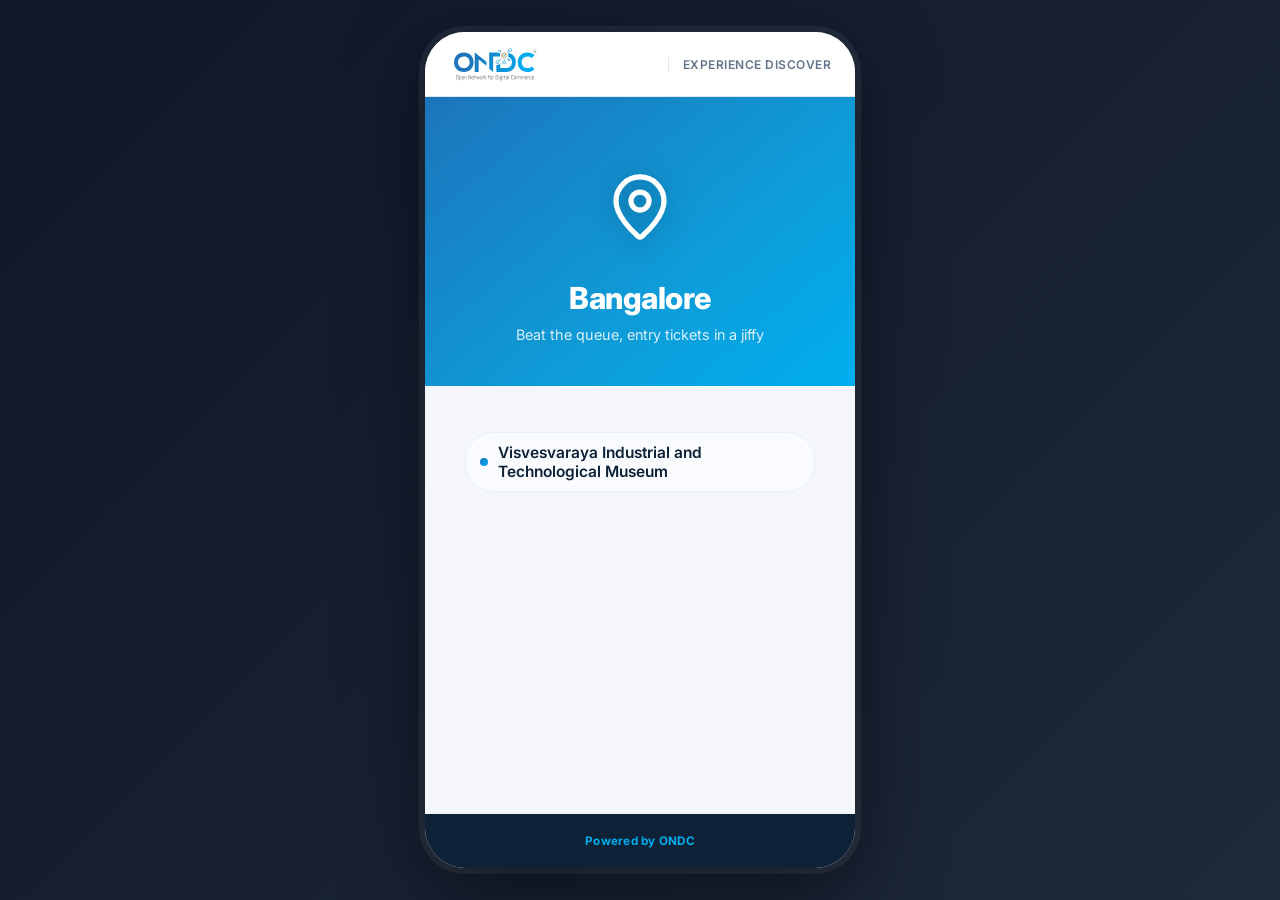
==== bangalore/index.html @ 2969961c "Add ONDC Experience QR landing pages Static, JSON-driven site: city → experience → buyer-app pages, " ====
<!DOCTYPE html>
<html lang="en">
  <head>
    <meta charset="UTF-8" />
    <meta name="viewport" content="width=device-width, initial-scale=1.0" />
    <meta name="theme-color" content="#1c75bc" />
    <meta
      name="description"
      content="Discover ONDC buyer apps for top experiences and attractions in Bangalore."
    />
    <meta
      property="og:title"
      content="Experience Discover — Bangalore | ONDC"
    />
    <meta
      property="og:description"
      content="Discover ONDC buyer apps for top experiences and attractions in Bangalore."
    />
    <meta property="og:type" content="website" />
    <link rel="icon" type="image/svg+xml" href="/public/ondc-logo.svg" />
    <link rel="preconnect" href="https://fonts.googleapis.com" />
    <link rel="preconnect" href="https://fonts.gstatic.com" crossorigin />
    <link
      rel="stylesheet"
      href="https://fonts.googleapis.com/css2?family=Inter:wght@400;500;600;700;800&display=swap"
    />
    <title>Experience Discover — Bangalore | ONDC</title>

    <!-- Google tag (gtag.js) -->
    <script
      async
      src="https://www.googletagmanager.com/gtag/js?id=G-17W29WN58K"
    ></script>
    <script src="/public/app.js"></script>

    <style>
      *,
      *::before,
      *::after {
        box-sizing: border-box;
        margin: 0;
        padding: 0;
      }

      body {
        font-family: "Inter", -apple-system, BlinkMacSystemFont, "Segoe UI",
          system-ui, sans-serif;
        background: linear-gradient(135deg, #0f172a 0%, #1e293b 100%);
        color: #1e293b;
        min-height: 100dvh;
        display: flex;
        justify-content: center;
        align-items: flex-start;
        padding: 32px 16px;
        -webkit-font-smoothing: antialiased;
        -moz-osx-font-smoothing: grayscale;
        touch-action: manipulation;
        -webkit-tap-highlight-color: transparent;
      }

      /* ── Layout ── */
      .app-root {
        width: 100%;
        max-width: 430px;
        min-height: calc(100dvh - 64px);
        background: #f4f6f9;
        border-radius: 40px;
        overflow: clip;
        box-shadow: 0 0 0 6px rgba(255, 255, 255, 0.06),
          0 24px 80px rgba(0, 0, 0, 0.55);
        display: flex;
        flex-direction: column;
      }

      /* ── Navbar ── */
      .ondc-navbar {
        width: 100%;
        background: #fff;
        border-bottom: 1px solid #e2e8f0;
        box-shadow: 0 1px 6px rgba(0, 0, 0, 0.06);
        position: sticky;
        top: 0;
        z-index: 100;
      }

      .ondc-navbar-inner {
        max-width: 580px;
        margin: 0 auto;
        height: 64px;
        padding: 0 16px;
        display: flex;
        align-items: center;
        justify-content: space-between;
      }

      .ondc-logo {
        display: flex;
        align-items: center;
        text-decoration: none;
        flex-shrink: 0;
      }

      .ondc-logo-img {
        height: 44px;
        width: auto;
        display: block;
      }

      .ondc-navbar-product {
        font-size: 0.75rem;
        font-weight: 600;
        color: #64748b;
        letter-spacing: 0.04em;
        text-transform: uppercase;
        border-left: 1.5px solid #e2e8f0;
        padding-left: 14px;
      }

      /* ── Hero header ── */
      .header {
        width: 100%;
        background: linear-gradient(
          140deg,
          #1c75bc 0%,
          #0e9cd8 60%,
          #00aeef 100%
        );
        padding: 20px 16px 20px;
        display: flex;
        justify-content: center;
      }

      .header-hero {
        max-width: 580px;
        width: 100%;
        display: flex;
        flex-direction: column;
        align-items: center;
        gap: 12px;
        text-align: center;
      }

      .header-logo {
        width: 108px;
        height: 108px;
        display: flex;
        align-items: center;
        justify-content: center;
      }

      .header-logo.has-photo {
        width: auto;
        height: 60px;
        max-width: 220px;
      }

      .experience-icon-svg {
        width: 60px;
        height: 60px;
        filter: drop-shadow(0 4px 12px rgba(0, 0, 0, 0.25));
        stroke: #fff;
      }

      .venue-photo {
        display: block;
        max-width: 100%;
        max-height: 100%;
        width: auto;
        height: auto;
        object-fit: contain;
        border-radius: 12px;
        border: 3px solid rgba(255, 255, 255, 0.55);
        box-shadow: 0 8px 24px rgba(0, 0, 0, 0.35);
      }

      .header-text {
        display: flex;
        flex-direction: column;
        gap: 8px;
      }

      .header-title {
        font-size: 1.65rem;
        font-weight: 800;
        letter-spacing: -0.5px;
        color: #fff;
        line-height: 1.15;
      }

      .header-subtitle {
        font-size: 0.9rem;
        color: rgba(255, 255, 255, 0.85);
        font-weight: 400;
        line-height: 1.5;
      }

      /* ── Main content area ── */
      .app-content {
        flex: 1;
        display: flex;
        flex-direction: column;
        align-items: center;
        padding: 28px 16px calc(32px + env(safe-area-inset-bottom, 0px));
      }

      /* ── Seller / entity / city list ── */
      .seller-list {
        list-style: none;
        padding: 10px 0;
        width: 100%;
        max-width: 350px;
        display: flex;
        flex-direction: column;
        gap: 12px;
      }

      .seller-item a {
        display: flex;
        align-items: center;
        padding: 10px 14px;
        min-height: 48px;
        border-radius: 28px;
        text-decoration: none;
        color: #0d2137;
        font-weight: 600;
        font-size: 0.97rem;
        border: 1.5px solid #e8f0f8;
        background: #fafbff;
        transition: background 0.15s, border-color 0.15s, box-shadow 0.15s,
          transform 0.1s;
      }

      .seller-item a:hover {
        background: #eef4ff;
        border-color: #bad3f5;
        box-shadow: 0 4px 16px rgba(28, 117, 188, 0.13);
        transform: translateY(-1px);
      }

      .seller-item a:active {
        transform: translateY(0);
        background: #deeaff;
      }

      .seller-name {
        display: flex;
        align-items: center;
        gap: 10px;
      }

      .seller-dot {
        width: 8px;
        height: 8px;
        border-radius: 50%;
        background: linear-gradient(135deg, #1c75bc, #00aeef);
        flex-shrink: 0;
      }

      /* ── Coming soon (disabled) items ── */
      .seller-item--disabled {
        display: flex;
        align-items: center;
        justify-content: space-between;
        gap: 10px;
        padding: 10px 14px;
        min-height: 48px;
        border-radius: 28px;
        border: 1.5px dashed #dbe4ee;
        background: #eef1f5;
        color: #94a3b8;
        font-weight: 600;
        font-size: 0.97rem;
        cursor: default;
      }

      .seller-dot--soon {
        background: #cbd5e1;
      }

      .seller-soon-badge {
        flex-shrink: 0;
        font-size: 0.68rem;
        font-weight: 700;
        color: #94a3b8;
        background: #e2e8f0;
        padding: 3px 10px;
        border-radius: 999px;
        letter-spacing: 0.02em;
        white-space: nowrap;
      }

      /* ── Status (loading / error) ── */
      .status-wrap {
        width: 100%;
        max-width: 320px;
        display: flex;
        flex-direction: column;
        align-items: center;
        gap: 8px;
        padding: 40px 16px;
        text-align: center;
      }

      .status-title {
        font-size: 1rem;
        font-weight: 700;
        color: #0d2137;
      }

      .status-body {
        font-size: 0.85rem;
        color: #6b7280;
        line-height: 1.6;
        white-space: pre-line;
      }

      /* ── Footer ── */
      .app-footer {
        background: #0d2137;
        padding: 20px 16px calc(20px + env(safe-area-inset-bottom, 0px));
      }

      .app-footer-inner {
        max-width: 580px;
        margin: 0 auto;
        display: flex;
        align-items: center;
        justify-content: center;
        gap: 8px;
        font-size: 0.73rem;
        color: rgba(255, 255, 255, 0.5);
        letter-spacing: 0.025em;
        text-align: center;
      }

      .app-footer-brand {
        color: #00aeef;
        font-weight: 700;
        letter-spacing: 0.02em;
      }

      .app-footer-sep {
        color: rgba(255, 255, 255, 0.25);
      }

      /* ── Responsive ── */
      @media (min-width: 640px) {
        .ondc-navbar-inner {
          padding: 0 24px;
        }

        .header {
          padding: 48px 24px 40px;
        }

        .header-logo {
          width: 144px;
          height: 124px;
        }

        .header-logo.has-photo {
          height: 72px;
          max-width: 260px;
        }

        .experience-icon-svg {
          width: 72px;
          height: 72px;
        }

        .header-title {
          font-size: 1.9rem;
        }

        .app-content {
          padding: 36px 24px 48px;
        }
      }

      @media (max-width: 480px) {
        body {
          padding: 0;
          background: #f4f6f9;
          display: block;
        }
        .app-root {
          max-width: 100%;
          min-height: 100dvh;
          border-radius: 0;
          box-shadow: none;
        }
      }
    </style>
  </head>

  <body data-city="bangalore">
    <div class="app-root">
      <!-- Navbar -->
      <nav class="ondc-navbar" aria-label="ONDC">
        <div class="ondc-navbar-inner">
          <a
            class="ondc-logo"
            href="https://ondc.org"
            target="_blank"
            rel="noopener noreferrer"
            aria-label="ONDC – Open Network for Digital Commerce"
          >
            <img
              src="/public/ondc-logo.svg"
              alt="ONDC"
              class="ondc-logo-img"
              height="34"
            />
          </a>
          <span class="ondc-navbar-product">Experience Discover</span>
        </div>
      </nav>

      <!-- Hero header -->
      <header class="header">
        <div class="header-hero">
          <div class="header-logo" id="header-logo">
            <svg
              class="experience-icon-svg"
              viewBox="0 0 24 24"
              fill="none"
              stroke="currentColor"
              stroke-width="1.75"
              stroke-linecap="round"
              stroke-linejoin="round"
            >
              <path
                d="M20 10c0 4.993-5.539 10.193-7.399 11.799a1 1 0 0 1-1.202 0C9.539 20.193 4 14.993 4 10a8 8 0 0 1 16 0"
              />
              <circle cx="12" cy="10" r="3" />
            </svg>
          </div>
          <div class="header-text">
            <h1 class="header-title" id="page-title">Bangalore</h1>
            <p class="header-subtitle">
              Beat the queue, entry tickets in a jiffy
            </p>
          </div>
        </div>
      </header>

      <!-- Dynamic content, rendered from data/entities.json by public/app.js -->
      <main class="app-content" id="main-content">
        <div class="status-wrap">
          <p class="status-body">Loading experiences…</p>
        </div>
      </main>

      <!-- Footer -->
      <footer class="app-footer">
        <div class="app-footer-inner">
          <span class="app-footer-brand">Powered by ONDC</span>
        </div>
      </footer>
    </div>
  </body>
</html>
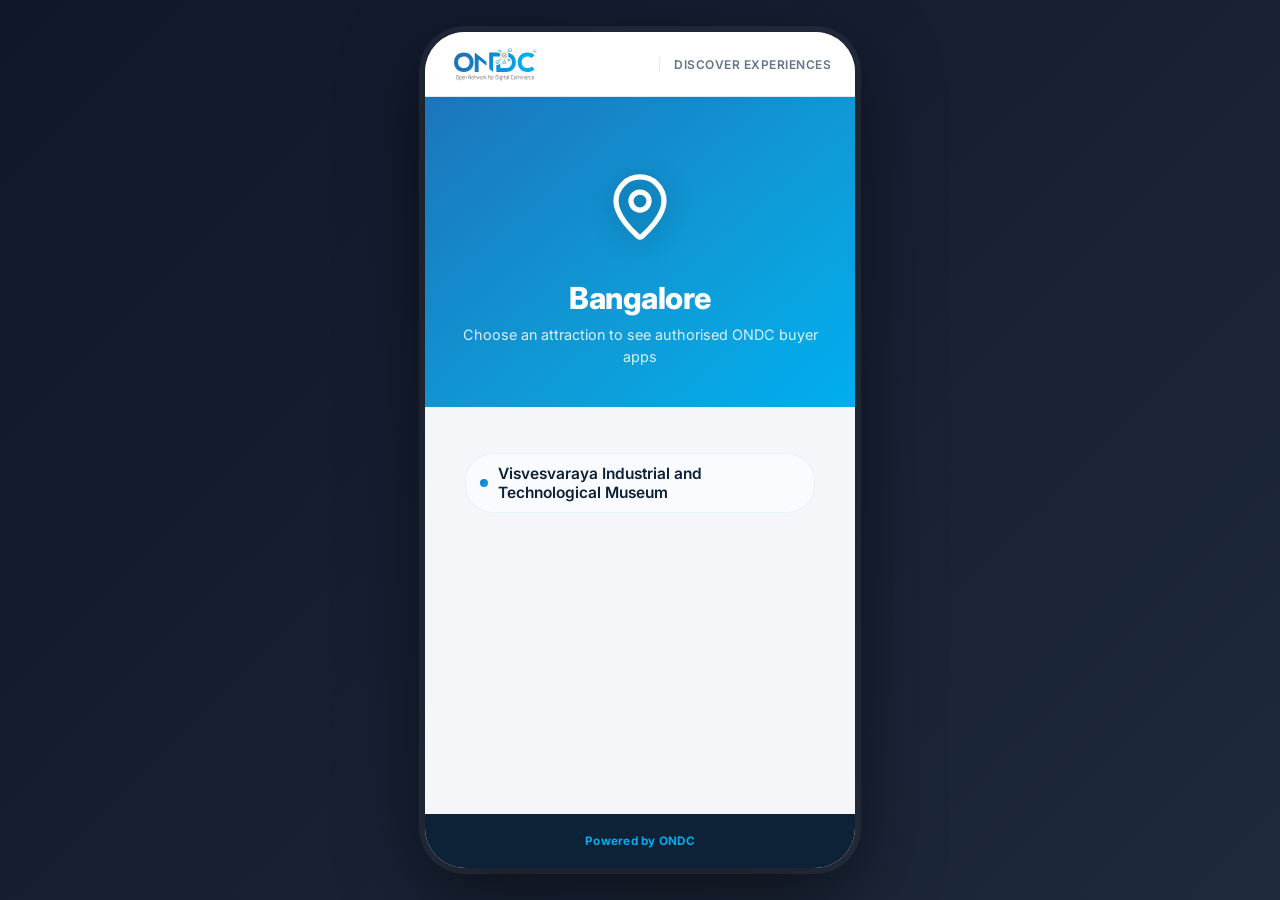
==== commit ed9f44c7: "Merge pull request #5 from ONDC-Official/revert-4-feat/generate-pages-from-entities-json Revert "fea" ====
--- a/bangalore/index.html
+++ b/bangalore/index.html
@@ -10,435 +10,43 @@
     />
     <meta
       property="og:title"
-      content="Experience Discover — Bangalore | ONDC"
+      content="Discover Experiences — Bangalore | ONDC"
     />
     <meta
       property="og:description"
       content="Discover ONDC buyer apps for top experiences and attractions in Bangalore."
     />
     <meta property="og:type" content="website" />
-    <link rel="icon" type="image/svg+xml" href="/public/ondc-logo.svg" />
+    <link rel="icon" type="image/png" href="/public/assets/favicon.png" />
     <link rel="preconnect" href="https://fonts.googleapis.com" />
     <link rel="preconnect" href="https://fonts.gstatic.com" crossorigin />
     <link
       rel="stylesheet"
       href="https://fonts.googleapis.com/css2?family=Inter:wght@400;500;600;700;800&display=swap"
     />
-    <title>Experience Discover — Bangalore | ONDC</title>
+    <link rel="stylesheet" href="/public/picker.css" />
+    <title>Discover Experiences — Bangalore | ONDC</title>
 
     <!-- Google tag (gtag.js) -->
     <script
       async
-      src="https://www.googletagmanager.com/gtag/js?id=G-17W29WN58K"
+      src="https://www.googletagmanager.com/gtag/js?id=G-X9LS4KMKBC"
     ></script>
-    <script src="/public/app.js"></script>
-
-    <style>
-      *,
-      *::before,
-      *::after {
-        box-sizing: border-box;
-        margin: 0;
-        padding: 0;
-      }
-
-      body {
-        font-family: "Inter", -apple-system, BlinkMacSystemFont, "Segoe UI",
-          system-ui, sans-serif;
-        background: linear-gradient(135deg, #0f172a 0%, #1e293b 100%);
-        color: #1e293b;
-        min-height: 100dvh;
-        display: flex;
-        justify-content: center;
-        align-items: flex-start;
-        padding: 32px 16px;
-        -webkit-font-smoothing: antialiased;
-        -moz-osx-font-smoothing: grayscale;
-        touch-action: manipulation;
-        -webkit-tap-highlight-color: transparent;
-      }
-
-      /* ── Layout ── */
-      .app-root {
-        width: 100%;
-        max-width: 430px;
-        min-height: calc(100dvh - 64px);
-        background: #f4f6f9;
-        border-radius: 40px;
-        overflow: clip;
-        box-shadow: 0 0 0 6px rgba(255, 255, 255, 0.06),
-          0 24px 80px rgba(0, 0, 0, 0.55);
-        display: flex;
-        flex-direction: column;
-      }
-
-      /* ── Navbar ── */
-      .ondc-navbar {
-        width: 100%;
-        background: #fff;
-        border-bottom: 1px solid #e2e8f0;
-        box-shadow: 0 1px 6px rgba(0, 0, 0, 0.06);
-        position: sticky;
-        top: 0;
-        z-index: 100;
-      }
-
-      .ondc-navbar-inner {
-        max-width: 580px;
-        margin: 0 auto;
-        height: 64px;
-        padding: 0 16px;
-        display: flex;
-        align-items: center;
-        justify-content: space-between;
-      }
-
-      .ondc-logo {
-        display: flex;
-        align-items: center;
-        text-decoration: none;
-        flex-shrink: 0;
-      }
-
-      .ondc-logo-img {
-        height: 44px;
-        width: auto;
-        display: block;
-      }
-
-      .ondc-navbar-product {
-        font-size: 0.75rem;
-        font-weight: 600;
-        color: #64748b;
-        letter-spacing: 0.04em;
-        text-transform: uppercase;
-        border-left: 1.5px solid #e2e8f0;
-        padding-left: 14px;
-      }
-
-      /* ── Hero header ── */
-      .header {
-        width: 100%;
-        background: linear-gradient(
-          140deg,
-          #1c75bc 0%,
-          #0e9cd8 60%,
-          #00aeef 100%
-        );
-        padding: 20px 16px 20px;
-        display: flex;
-        justify-content: center;
-      }
-
-      .header-hero {
-        max-width: 580px;
-        width: 100%;
-        display: flex;
-        flex-direction: column;
-        align-items: center;
-        gap: 12px;
-        text-align: center;
-      }
-
-      .header-logo {
-        width: 108px;
-        height: 108px;
-        display: flex;
-        align-items: center;
-        justify-content: center;
-      }
-
-      .header-logo.has-photo {
-        width: auto;
-        height: 60px;
-        max-width: 220px;
-      }
-
-      .experience-icon-svg {
-        width: 60px;
-        height: 60px;
-        filter: drop-shadow(0 4px 12px rgba(0, 0, 0, 0.25));
-        stroke: #fff;
-      }
-
-      .venue-photo {
-        display: block;
-        max-width: 100%;
-        max-height: 100%;
-        width: auto;
-        height: auto;
-        object-fit: contain;
-        border-radius: 12px;
-        border: 3px solid rgba(255, 255, 255, 0.55);
-        box-shadow: 0 8px 24px rgba(0, 0, 0, 0.35);
-      }
-
-      .header-text {
-        display: flex;
-        flex-direction: column;
-        gap: 8px;
-      }
-
-      .header-title {
-        font-size: 1.65rem;
-        font-weight: 800;
-        letter-spacing: -0.5px;
-        color: #fff;
-        line-height: 1.15;
-      }
-
-      .header-subtitle {
-        font-size: 0.9rem;
-        color: rgba(255, 255, 255, 0.85);
-        font-weight: 400;
-        line-height: 1.5;
-      }
-
-      /* ── Main content area ── */
-      .app-content {
-        flex: 1;
-        display: flex;
-        flex-direction: column;
-        align-items: center;
-        padding: 28px 16px calc(32px + env(safe-area-inset-bottom, 0px));
-      }
-
-      /* ── Seller / entity / city list ── */
-      .seller-list {
-        list-style: none;
-        padding: 10px 0;
-        width: 100%;
-        max-width: 350px;
-        display: flex;
-        flex-direction: column;
-        gap: 12px;
-      }
-
-      .seller-item a {
-        display: flex;
-        align-items: center;
-        padding: 10px 14px;
-        min-height: 48px;
-        border-radius: 28px;
-        text-decoration: none;
-        color: #0d2137;
-        font-weight: 600;
-        font-size: 0.97rem;
-        border: 1.5px solid #e8f0f8;
-        background: #fafbff;
-        transition: background 0.15s, border-color 0.15s, box-shadow 0.15s,
-          transform 0.1s;
-      }
-
-      .seller-item a:hover {
-        background: #eef4ff;
-        border-color: #bad3f5;
-        box-shadow: 0 4px 16px rgba(28, 117, 188, 0.13);
-        transform: translateY(-1px);
-      }
-
-      .seller-item a:active {
-        transform: translateY(0);
-        background: #deeaff;
-      }
-
-      .seller-name {
-        display: flex;
-        align-items: center;
-        gap: 10px;
-      }
-
-      .seller-dot {
-        width: 8px;
-        height: 8px;
-        border-radius: 50%;
-        background: linear-gradient(135deg, #1c75bc, #00aeef);
-        flex-shrink: 0;
-      }
-
-      /* ── Coming soon (disabled) items ── */
-      .seller-item--disabled {
-        display: flex;
-        align-items: center;
-        justify-content: space-between;
-        gap: 10px;
-        padding: 10px 14px;
-        min-height: 48px;
-        border-radius: 28px;
-        border: 1.5px dashed #dbe4ee;
-        background: #eef1f5;
-        color: #94a3b8;
-        font-weight: 600;
-        font-size: 0.97rem;
-        cursor: default;
-      }
-
-      .seller-dot--soon {
-        background: #cbd5e1;
-      }
-
-      .seller-soon-badge {
-        flex-shrink: 0;
-        font-size: 0.68rem;
-        font-weight: 700;
-        color: #94a3b8;
-        background: #e2e8f0;
-        padding: 3px 10px;
-        border-radius: 999px;
-        letter-spacing: 0.02em;
-        white-space: nowrap;
-      }
-
-      /* ── Status (loading / error) ── */
-      .status-wrap {
-        width: 100%;
-        max-width: 320px;
-        display: flex;
-        flex-direction: column;
-        align-items: center;
-        gap: 8px;
-        padding: 40px 16px;
-        text-align: center;
-      }
-
-      .status-title {
-        font-size: 1rem;
-        font-weight: 700;
-        color: #0d2137;
-      }
-
-      .status-body {
-        font-size: 0.85rem;
-        color: #6b7280;
-        line-height: 1.6;
-        white-space: pre-line;
-      }
-
-      /* ── Footer ── */
-      .app-footer {
-        background: #0d2137;
-        padding: 20px 16px calc(20px + env(safe-area-inset-bottom, 0px));
-      }
-
-      .app-footer-inner {
-        max-width: 580px;
-        margin: 0 auto;
-        display: flex;
-        align-items: center;
-        justify-content: center;
-        gap: 8px;
-        font-size: 0.73rem;
-        color: rgba(255, 255, 255, 0.5);
-        letter-spacing: 0.025em;
-        text-align: center;
-      }
-
-      .app-footer-brand {
-        color: #00aeef;
-        font-weight: 700;
-        letter-spacing: 0.02em;
-      }
-
-      .app-footer-sep {
-        color: rgba(255, 255, 255, 0.25);
-      }
-
-      /* ── Responsive ── */
-      @media (min-width: 640px) {
-        .ondc-navbar-inner {
-          padding: 0 24px;
-        }
-
-        .header {
-          padding: 48px 24px 40px;
-        }
-
-        .header-logo {
-          width: 144px;
-          height: 124px;
-        }
-
-        .header-logo.has-photo {
-          height: 72px;
-          max-width: 260px;
-        }
-
-        .experience-icon-svg {
-          width: 72px;
-          height: 72px;
-        }
-
-        .header-title {
-          font-size: 1.9rem;
-        }
-
-        .app-content {
-          padding: 36px 24px 48px;
-        }
-      }
-
-      @media (max-width: 480px) {
-        body {
-          padding: 0;
-          background: #f4f6f9;
-          display: block;
-        }
-        .app-root {
-          max-width: 100%;
-          min-height: 100dvh;
-          border-radius: 0;
-          box-shadow: none;
-        }
-      }
-    </style>
+    <script src="/public/app.js" defer></script>
   </head>
 
   <body data-city="bangalore">
     <div class="app-root">
-      <!-- Navbar -->
-      <nav class="ondc-navbar" aria-label="ONDC">
-        <div class="ondc-navbar-inner">
-          <a
-            class="ondc-logo"
-            href="https://ondc.org"
-            target="_blank"
-            rel="noopener noreferrer"
-            aria-label="ONDC – Open Network for Digital Commerce"
-          >
-            <img
-              src="/public/ondc-logo.svg"
-              alt="ONDC"
-              class="ondc-logo-img"
-              height="34"
-            />
-          </a>
-          <span class="ondc-navbar-product">Experience Discover</span>
-        </div>
-      </nav>
+      <div id="navbar-slot"></div>
 
       <!-- Hero header -->
       <header class="header">
         <div class="header-hero">
-          <div class="header-logo" id="header-logo">
-            <svg
-              class="experience-icon-svg"
-              viewBox="0 0 24 24"
-              fill="none"
-              stroke="currentColor"
-              stroke-width="1.75"
-              stroke-linecap="round"
-              stroke-linejoin="round"
-            >
-              <path
-                d="M20 10c0 4.993-5.539 10.193-7.399 11.799a1 1 0 0 1-1.202 0C9.539 20.193 4 14.993 4 10a8 8 0 0 1 16 0"
-              />
-              <circle cx="12" cy="10" r="3" />
-            </svg>
-          </div>
+          <div class="header-logo" id="header-logo"></div>
           <div class="header-text">
-            <h1 class="header-title" id="page-title">Bangalore</h1>
+            <h1 class="header-title" id="page-title">Bangalore Experiences</h1>
             <p class="header-subtitle">
-              Beat the queue, entry tickets in a jiffy
+              Choose an attraction to see authorised ONDC buyer apps
             </p>
           </div>
         </div>
@@ -451,12 +59,7 @@
         </div>
       </main>
 
-      <!-- Footer -->
-      <footer class="app-footer">
-        <div class="app-footer-inner">
-          <span class="app-footer-brand">Powered by ONDC</span>
-        </div>
-      </footer>
+      <div id="footer-slot"></div>
     </div>
   </body>
 </html>
--- a/public/picker.css
+++ b/public/picker.css
@@ -0,0 +1,323 @@
+*,
+*::before,
+*::after {
+  box-sizing: border-box;
+  margin: 0;
+  padding: 0;
+}
+
+body {
+  font-family: "Inter", -apple-system, BlinkMacSystemFont, "Segoe UI",
+    system-ui, sans-serif;
+  background: linear-gradient(135deg, #0f172a 0%, #1e293b 100%);
+  color: #1e293b;
+  min-height: 100dvh;
+  display: flex;
+  justify-content: center;
+  align-items: flex-start;
+  padding: 32px 16px;
+  -webkit-font-smoothing: antialiased;
+  -moz-osx-font-smoothing: grayscale;
+  touch-action: manipulation;
+  -webkit-tap-highlight-color: transparent;
+}
+
+/* ── Layout ── */
+.app-root {
+  width: 100%;
+  max-width: 430px;
+  min-height: calc(100dvh - 64px);
+  background: #f4f6f9;
+  border-radius: 40px;
+  overflow: clip;
+  box-shadow: 0 0 0 6px rgba(255, 255, 255, 0.06),
+    0 24px 80px rgba(0, 0, 0, 0.55);
+  display: flex;
+  flex-direction: column;
+}
+
+/* ── Navbar ── */
+.ondc-navbar {
+  width: 100%;
+  background: #fff;
+  border-bottom: 1px solid #e2e8f0;
+  box-shadow: 0 1px 6px rgba(0, 0, 0, 0.06);
+  position: sticky;
+  top: 0;
+  z-index: 100;
+}
+
+.ondc-navbar-inner {
+  max-width: 580px;
+  margin: 0 auto;
+  height: 64px;
+  padding: 0 16px;
+  display: flex;
+  align-items: center;
+  justify-content: space-between;
+}
+
+.ondc-logo {
+  display: flex;
+  align-items: center;
+  text-decoration: none;
+  flex-shrink: 0;
+}
+
+.ondc-logo-img {
+  height: 44px;
+  width: auto;
+  display: block;
+}
+
+.ondc-navbar-product {
+  font-size: 0.75rem;
+  font-weight: 600;
+  color: #64748b;
+  letter-spacing: 0.04em;
+  text-transform: uppercase;
+  border-left: 1.5px solid #e2e8f0;
+  padding-left: 14px;
+}
+
+/* ── Hero header ── */
+.header {
+  width: 100%;
+  background: linear-gradient(
+    140deg,
+    #1c75bc 0%,
+    #0e9cd8 60%,
+    #00aeef 100%
+  );
+  padding: 20px 16px 20px;
+  display: flex;
+  justify-content: center;
+}
+
+.header-hero {
+  max-width: 580px;
+  width: 100%;
+  display: flex;
+  flex-direction: column;
+  align-items: center;
+  gap: 12px;
+  text-align: center;
+}
+
+.header-logo {
+  width: 108px;
+  height: 108px;
+  display: flex;
+  align-items: center;
+  justify-content: center;
+}
+
+.header-logo.has-photo {
+  width: auto;
+  height: 60px;
+  max-width: 220px;
+}
+
+.experience-icon-svg {
+  width: 60px;
+  height: 60px;
+  filter: drop-shadow(0 4px 12px rgba(0, 0, 0, 0.25));
+  stroke: #fff;
+}
+
+.venue-photo {
+  display: block;
+  max-width: 100%;
+  max-height: 100%;
+  width: auto;
+  height: auto;
+  object-fit: contain;
+  border-radius: 12px;
+  border: 3px solid rgba(255, 255, 255, 0.55);
+  box-shadow: 0 8px 24px rgba(0, 0, 0, 0.35);
+}
+
+.header-text {
+  display: flex;
+  flex-direction: column;
+  gap: 8px;
+}
+
+.header-title {
+  font-size: 1.65rem;
+  font-weight: 800;
+  letter-spacing: -0.5px;
+  color: #fff;
+  line-height: 1.15;
+}
+
+.header-subtitle {
+  font-size: 0.9rem;
+  color: rgba(255, 255, 255, 0.85);
+  font-weight: 400;
+  line-height: 1.5;
+}
+
+/* ── Main content area ── */
+.app-content {
+  flex: 1;
+  display: flex;
+  flex-direction: column;
+  align-items: center;
+  padding: 28px 16px calc(32px + env(safe-area-inset-bottom, 0px));
+}
+
+/* ── Seller / entity / city list ── */
+.seller-list {
+  list-style: none;
+  padding: 10px 0;
+  width: 100%;
+  max-width: 350px;
+  display: flex;
+  flex-direction: column;
+  gap: 12px;
+}
+
+.seller-item a {
+  display: flex;
+  align-items: center;
+  padding: 10px 14px;
+  min-height: 48px;
+  border-radius: 28px;
+  text-decoration: none;
+  color: #0d2137;
+  font-weight: 600;
+  font-size: 0.97rem;
+  border: 1.5px solid #e8f0f8;
+  background: #fafbff;
+  transition: background 0.15s, border-color 0.15s, box-shadow 0.15s,
+    transform 0.1s;
+}
+
+.seller-item a:hover {
+  background: #eef4ff;
+  border-color: #bad3f5;
+  box-shadow: 0 4px 16px rgba(28, 117, 188, 0.13);
+  transform: translateY(-1px);
+}
+
+.seller-item a:active {
+  transform: translateY(0);
+  background: #deeaff;
+}
+
+.seller-name {
+  display: flex;
+  align-items: center;
+  gap: 10px;
+}
+
+.seller-dot {
+  width: 8px;
+  height: 8px;
+  border-radius: 50%;
+  background: linear-gradient(135deg, #1c75bc, #00aeef);
+  flex-shrink: 0;
+}
+
+/* ── Status (loading / error) ── */
+.status-wrap {
+  width: 100%;
+  max-width: 320px;
+  display: flex;
+  flex-direction: column;
+  align-items: center;
+  gap: 8px;
+  padding: 40px 16px;
+  text-align: center;
+}
+
+.status-title {
+  font-size: 1rem;
+  font-weight: 700;
+  color: #0d2137;
+}
+
+.status-body {
+  font-size: 0.85rem;
+  color: #6b7280;
+  line-height: 1.6;
+  white-space: pre-line;
+}
+
+/* ── Footer ── */
+.app-footer {
+  background: #0d2137;
+  padding: 20px 16px calc(20px + env(safe-area-inset-bottom, 0px));
+}
+
+.app-footer-inner {
+  max-width: 580px;
+  margin: 0 auto;
+  display: flex;
+  align-items: center;
+  justify-content: center;
+  gap: 8px;
+  font-size: 0.73rem;
+  color: rgba(255, 255, 255, 0.5);
+  letter-spacing: 0.025em;
+  text-align: center;
+}
+
+.app-footer-brand {
+  color: #00aeef;
+  font-weight: 700;
+  letter-spacing: 0.02em;
+}
+
+.app-footer-sep {
+  color: rgba(255, 255, 255, 0.25);
+}
+
+/* ── Responsive ── */
+@media (min-width: 640px) {
+  .ondc-navbar-inner {
+    padding: 0 24px;
+  }
+
+  .header {
+    padding: 48px 24px 40px;
+  }
+
+  .header-logo {
+    width: 144px;
+    height: 124px;
+  }
+
+  .header-logo.has-photo {
+    height: 72px;
+    max-width: 260px;
+  }
+
+  .experience-icon-svg {
+    width: 72px;
+    height: 72px;
+  }
+
+  .header-title {
+    font-size: 1.9rem;
+  }
+
+  .app-content {
+    padding: 36px 24px 48px;
+  }
+}
+
+@media (max-width: 480px) {
+  body {
+    padding: 0;
+    background: #f4f6f9;
+    display: block;
+  }
+  .app-root {
+    max-width: 100%;
+    min-height: 100dvh;
+    border-radius: 0;
+    box-shadow: none;
+  }
+}
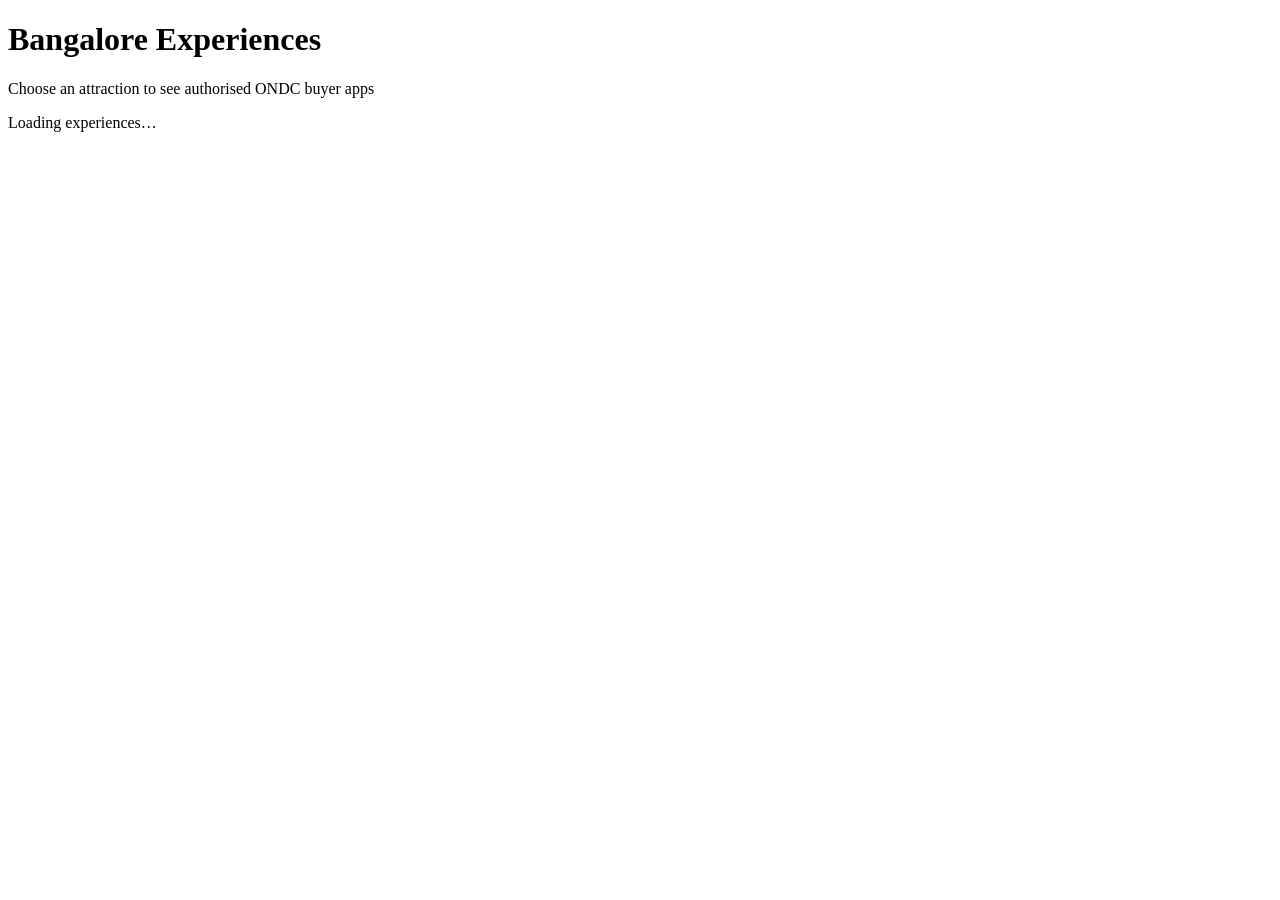
==== commit 96b48158: "fix: add /static-qr-experience before /public" ====
--- a/bangalore/index.html
+++ b/bangalore/index.html
@@ -17,14 +17,14 @@
       content="Discover ONDC buyer apps for top experiences and attractions in Bangalore."
     />
     <meta property="og:type" content="website" />
-    <link rel="icon" type="image/png" href="/public/assets/favicon.png" />
+    <link rel="icon" type="image/png" href="/static-qr-experience/public/assets/favicon.png" />
     <link rel="preconnect" href="https://fonts.googleapis.com" />
     <link rel="preconnect" href="https://fonts.gstatic.com" crossorigin />
     <link
       rel="stylesheet"
       href="https://fonts.googleapis.com/css2?family=Inter:wght@400;500;600;700;800&display=swap"
     />
-    <link rel="stylesheet" href="/public/picker.css" />
+    <link rel="stylesheet" href="/static-qr-experience/public/picker.css" />
     <title>Discover Experiences — Bangalore | ONDC</title>
 
     <!-- Google tag (gtag.js) -->
@@ -32,7 +32,7 @@
       async
       src="https://www.googletagmanager.com/gtag/js?id=G-X9LS4KMKBC"
     ></script>
-    <script src="/public/app.js" defer></script>
+    <script src="/static-qr-experience/public/app.js" defer></script>
   </head>
 
   <body data-city="bangalore">
